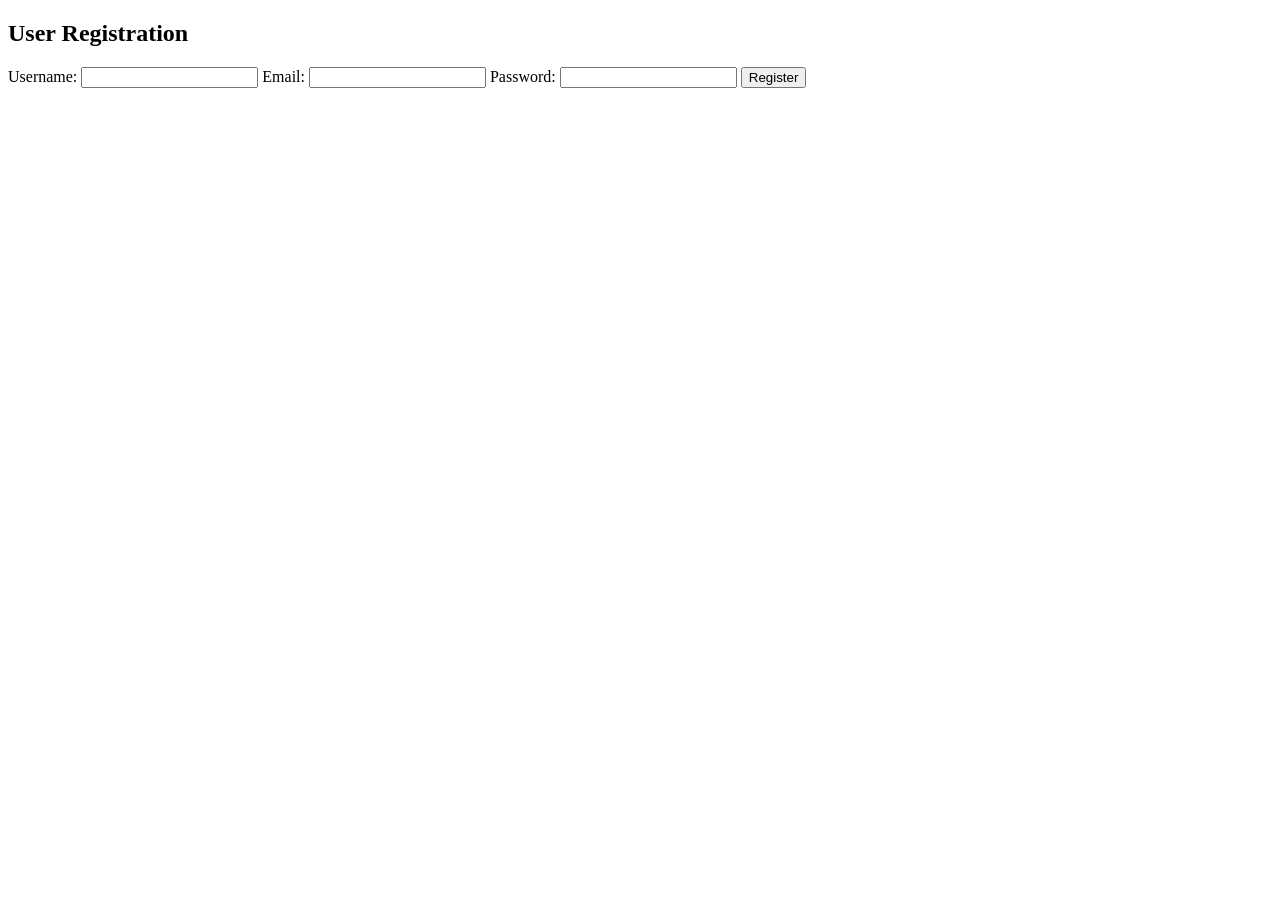
==== index.html @ 28f99a11 "Initial commit" ====
<!DOCTYPE html>
<html lang="en">
<head>
    <meta charset="UTF-8">
    <meta name="viewport" content="width=device-width, initial-scale=1.0">
    <title>User Registration Form</title>
    <link rel="stylesheet" href="style.css">
</head>
<body>
    <form id="registration-form">
        <h2>User Registration</h2>
        <label for="username">Username:</label>
        <input type="text" id="username" required aria-describedby="username-feedback">

        <label for="email">Email:</label>
        <input type="email" id="email" required aria-describedby="email-feedback">

        <label for="password">Password:</label>
        <input type="password" id="password" required aria-describedby="password-feedback">

        <button type="submit">Register</button>
        
        <div id="form-feedback" aria-live="polite"></div>
    </form>
    <script src="script.js"></script>
</body>
</html>
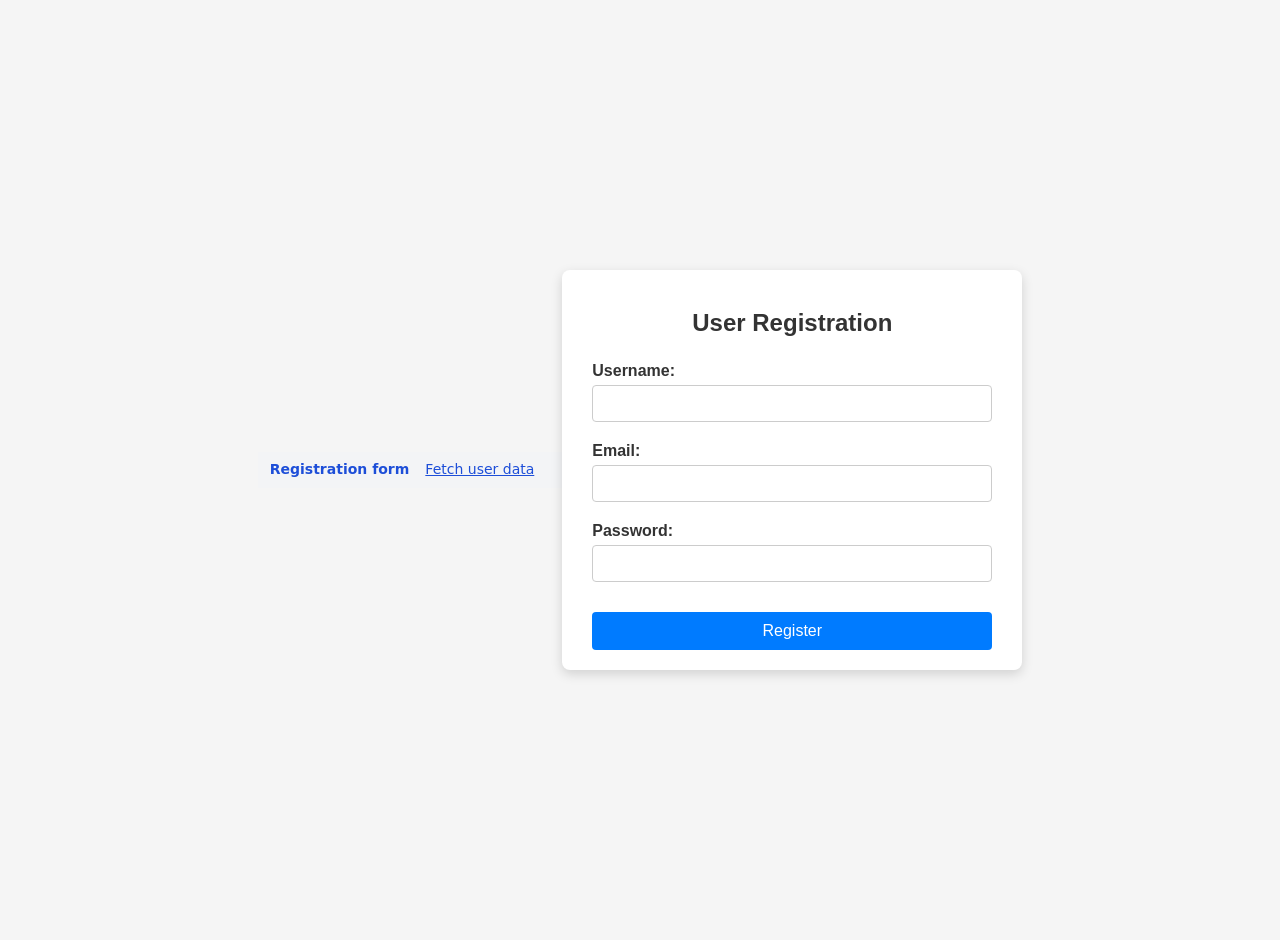
==== commit f3b7a8b0: "Show the script's validation messages and link both pages - Add novalidate so the custom JavaScript " ====
--- a/index.html
+++ b/index.html
@@ -7,7 +7,8 @@
     <link rel="stylesheet" href="style.css">
 </head>
 <body>
-    <form id="registration-form">
+    <nav class="site-nav-bar" aria-label="Site" style="padding:8px 12px;font:14px/1.4 system-ui,sans-serif;background:#f3f4f6;"><a href="index.html" style="color:#1d4ed8;margin-right:16px;font-weight:700;text-decoration:none;" aria-current="page">Registration form</a><a href="fetch-data.html" style="color:#1d4ed8;margin-right:16px;">Fetch user data</a></nav>
+    <form id="registration-form" novalidate>
         <h2>User Registration</h2>
         <label for="username">Username:</label>
         <input type="text" id="username" required aria-describedby="username-feedback">
--- a/style.css
+++ b/style.css
@@ -0,0 +1,89 @@
+body {
+    font-family: 'Arial', sans-serif;
+    display: flex;
+    justify-content: center;
+    align-items: center;
+    min-height: 100vh; /* Changed from height to min-height for better layout */
+    background-color: #f5f5f5;
+    margin: 0;
+    padding: 20px;
+}
+
+form {
+    background: #ffffff;
+    padding: 20px 30px; /* Added more padding */
+    border-radius: 8px;
+    box-shadow: 0 4px 12px rgba(0, 0, 0, 0.15); /* Slightly stronger shadow */
+    width: 100%;
+    max-width: 400px;
+    display: flex; /* Makes layout management easier */
+    flex-direction: column;
+}
+
+h2 {
+    text-align: center;
+    color: #333;
+    margin-bottom: 25px;
+}
+
+label {
+    margin-bottom: 5px;
+    font-weight: bold;
+    color: #333;
+}
+
+input {
+    padding: 10px;
+    margin-bottom: 20px;
+    border: 1px solid #ccc;
+    border-radius: 4px;
+    width: 100%;
+    box-sizing: border-box; 
+    transition: border-color 0.3s;
+}
+
+input:focus {
+    border-color: #007bff;
+    outline: none;
+}
+
+button {
+    background-color: #007bff;
+    color: white;
+    padding: 10px 15px;
+    border: none;
+    border-radius: 4px;
+    font-size: 16px;
+    cursor: pointer;
+    width: 100%;
+    box-sizing: border-box;
+    transition: background-color 0.3s ease;
+    margin-top: 10px;
+}
+
+button:hover {
+    background-color: #0056b3;
+}
+
+/* Feedback styles */
+#form-feedback {
+    margin-top: 20px;
+    padding: 10px;
+    border-radius: 4px;
+    font-weight: bold;
+    display: none; /* Initially hide the feedback div, JavaScript will show it */
+    line-height: 1.5;
+}
+
+/* Specific styles for error and success messages */
+.success {
+    color: #155724; /* Dark green text */
+    background-color: #d4edda; /* Light green background */
+    border: 1px solid #c3e6cb;
+}
+
+.error {
+    color: #721c24; /* Dark red text */
+    background-color: #f8d7da; /* Light red background */
+    border: 1px solid #f5c6cb;
+}
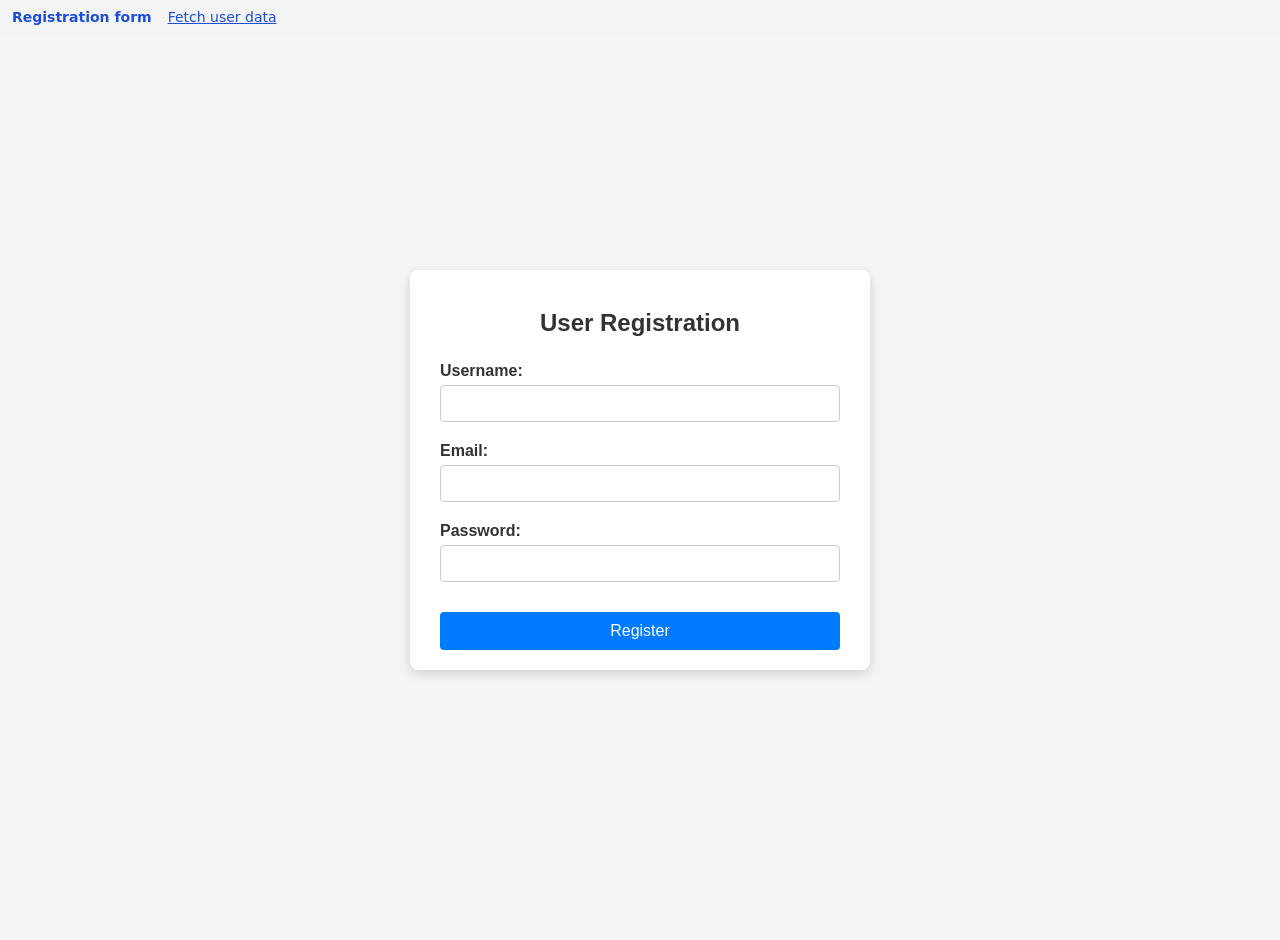
==== commit 69dcdc45: "Pin the menu to the top so it doesn't sit beside the centred form" ====
--- a/index.html
+++ b/index.html
@@ -7,7 +7,7 @@
     <link rel="stylesheet" href="style.css">
 </head>
 <body>
-    <nav class="site-nav-bar" aria-label="Site" style="padding:8px 12px;font:14px/1.4 system-ui,sans-serif;background:#f3f4f6;"><a href="index.html" style="color:#1d4ed8;margin-right:16px;font-weight:700;text-decoration:none;" aria-current="page">Registration form</a><a href="fetch-data.html" style="color:#1d4ed8;margin-right:16px;">Fetch user data</a></nav>
+    <nav class="site-nav-bar" aria-label="Site" style="max-width:none;position:fixed;top:0;left:0;right:0;z-index:1000;padding:8px 12px;font:14px/1.4 system-ui,sans-serif;background:#f3f4f6;"><a href="index.html" style="color:#1d4ed8;margin-right:16px;font-weight:700;text-decoration:none;" aria-current="page">Registration form</a><a href="fetch-data.html" style="color:#1d4ed8;margin-right:16px;">Fetch user data</a></nav>
     <form id="registration-form" novalidate>
         <h2>User Registration</h2>
         <label for="username">Username:</label>
